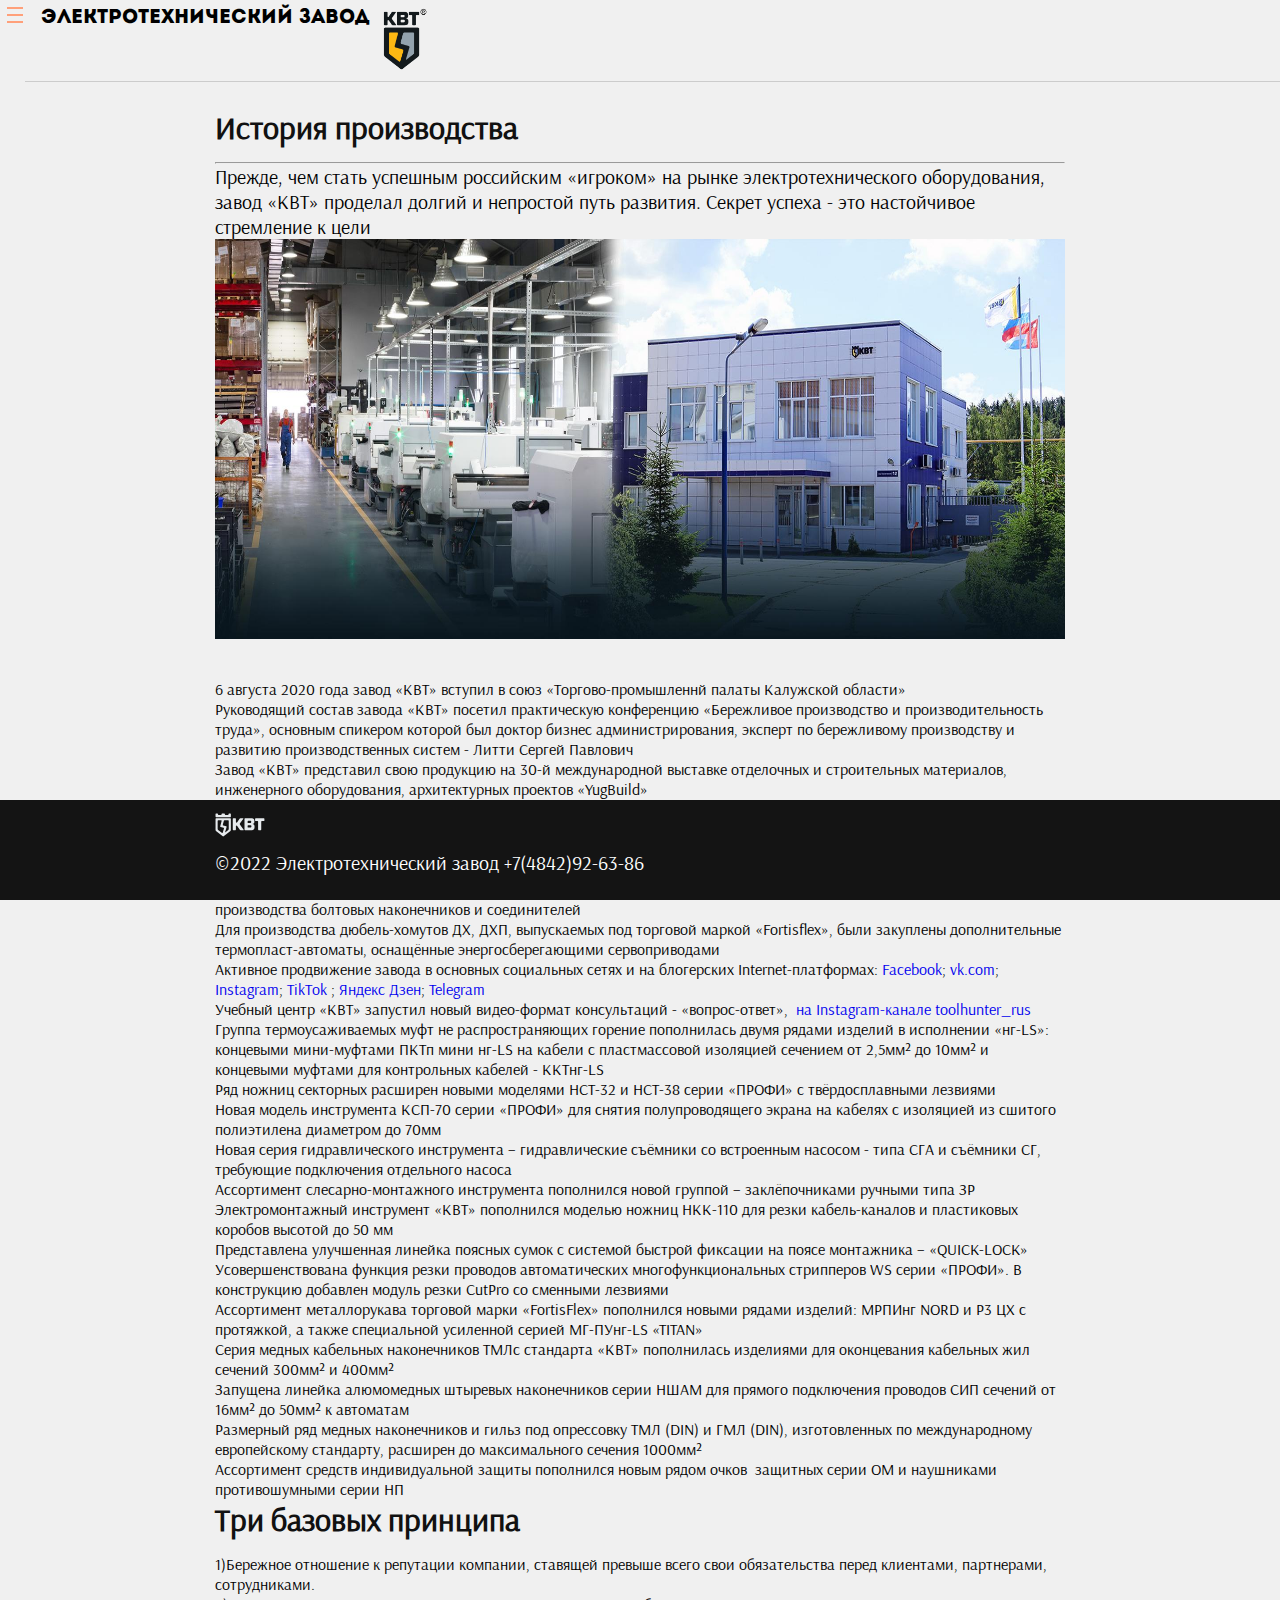
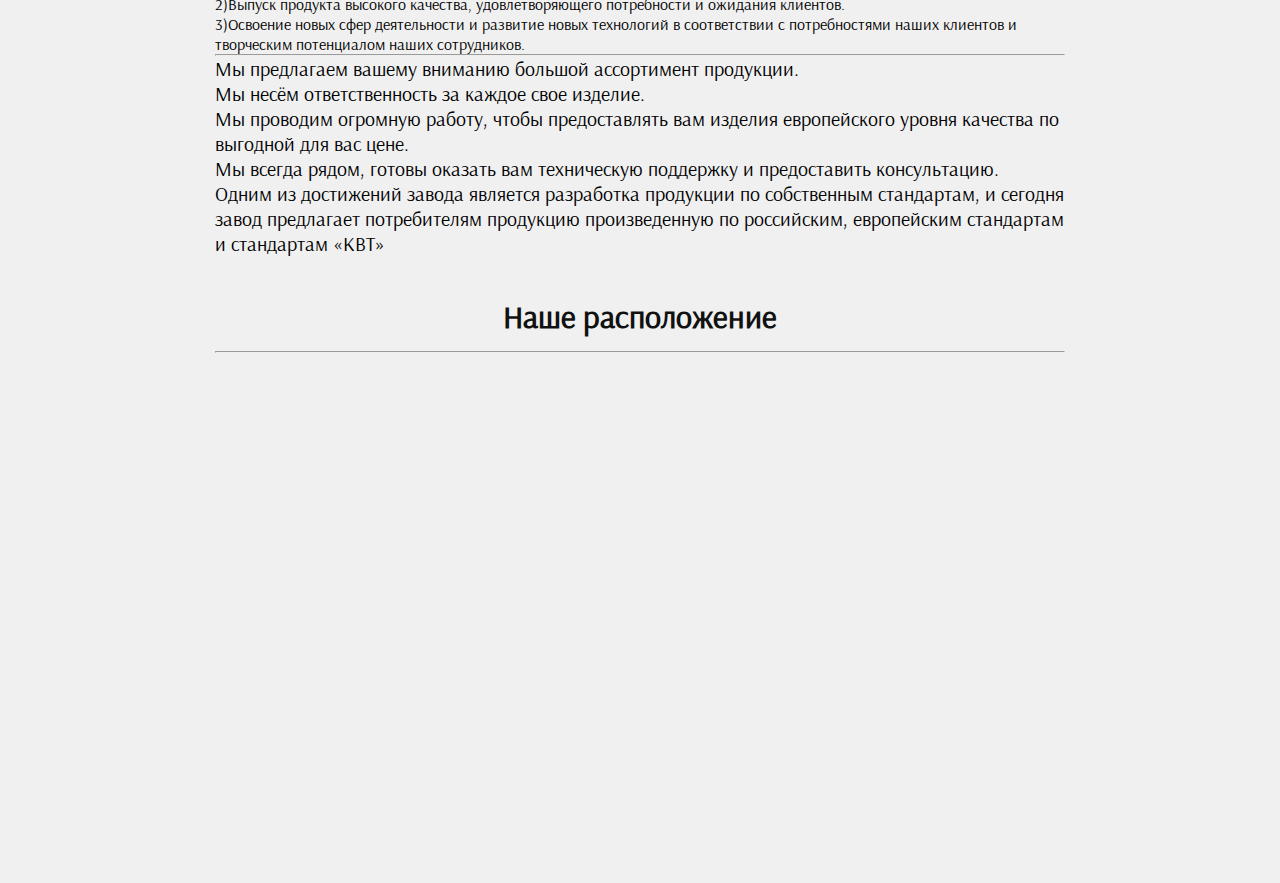
==== Практика4-5/pages/Contacts.html @ c30c7277 "Add files via upload" ====
<head>
	<meta http-equiv="X-UA-Compatible" content="IE=edge">
	<meta name="viewport" content="width=device-width, initial-scale=1.0">
	<title>История</title>
	<link rel="stylesheet" href="../css/css.css">
	<link type="image/x-icon" rel="shortcut icon" href="../img/logo1.ico">
</head>
<body>
	<div class="header">	
                <p>Электротехнический завод</p>
				<a href="../pages/index.html"><img src="../img/logo.png" width="65" height="65"/></a>
                </div>
	 <input type="checkbox" id="hmt" class="hidden-menu-ticker">
    <label class="btn-menu" for="hmt">
<span class="first"></span>
<span class="second"></span>
<span class="third"></span>
</label>
<ul class="hidden-menu">
 <li><a href="index.html">Главная страница</a></li>
    <li><a href="history.html">История предприятия</a></li>
      <li><a href="Photo-video.html">Фото и видео</a></li>
      <li><a href="Contacts.html">Контакты</a></li>
        <li><a href="inf.html">О нас</a></li>
</ul>
        <div class="content">
                <h2>История производства</h2> 
                <hr>
                <p>Прежде, чем стать успешным российским «игроком» на рынке электротехнического оборудования, завод «КВТ» проделал долгий и непростой путь развития. Секрет успеха - это настойчивое стремление к цели
                <img src="../img/prodaction.jpg" width="850" height="400"/>
                <ul class="p">
					<li>6 августа 2020 года завод «КВТ» вступил в союз «Торгово-промышленнй палаты Калужской области»</li>
					<li>Руководящий состав завода «КВТ» посетил практическую конференцию «Бережливое производство и производительность труда», основным спикером которой был доктор бизнес администрирования, эксперт по бережливому производству и развитию производственных систем - Литти Сергей Павлович</li>
					<li>Завод «КВТ» представил свою продукцию на 30-й международной выставке отделочных и строительных материалов, инженерного оборудования, архитектурных проектов «YugBuild»</li>
					<li>В рамках программы автоматизации на заводе запущена в работу высокопроизводительная линия непрерывного вакуумного расширения термоусаживаемых трубок с нагревом заготовок горячим воздухом</li>
					<li>Запущены в эксплуатацию многоместные автоматические установки расширения термоусаживаемых перчаток, что позволило внедрить на участке расширения принцип многостаночного обслуживания</li>
					<li>Парк станочного оборудования завода «КВТ» пополнился фрезерными четырёхосевыми обрабатывающими центрами для производства болтовых наконечников и соединителей</li>
					<li>Для производства дюбель-хомутов ДХ, ДХП, выпускаемых под торговой маркой «Fortisflex», были закуплены дополнительные термопласт-автоматы, оснащённые энергосберегающими сервоприводами</li>
					<li>Активное продвижение завода в основных социальных сетях и на блогерских Internet-платформах: <a href="https://www.facebook.com/kvt.su/">Facebook</a>; <a href="https://vk.com/kvt_electro">vk.com</a>; <a href="https://www.instagram.com/kvt.su/">Instagram</a>; <a href="https://www.tiktok.com/@kvt.su?lang=ru-RU">TikTok </a>; <a href="https://zen.yandex.ru/id/5ffd9ea1e4f5ff539bd3e006">Яндекс Дзен</a>; <a href="https://t.me/kvt_su">Telegram</a></li>
					<li>Учебный центр «КВТ» запустил новый видео-формат консультаций - «вопрос-ответ»,&nbsp; <a href="https://www.instagram.com/toolhunter_rus/">на Instagram-канале toolhunter_rus&nbsp;</a></li>
					<li>Группа термоусаживаемых муфт не распространяющих горение пополнилась двумя рядами изделий в исполнении «нг-LS»: концевыми мини-муфтами ПКТп мини нг-LS на кабели с пластмассовой изоляцией сечением от 2,5мм² до 10мм² и концевыми муфтами для контрольных кабелей - ККТнг-LS</li>
					<li>Ряд ножниц секторных расширен новыми моделями НСТ-32 и НСТ-38 серии «ПРОФИ» с твёрдосплавными лезвиями</li>
					<li>Новая модель инструмента КСП-70 серии «ПРОФИ» для снятия полупроводящего экрана на кабелях с изоляцией из сшитого полиэтилена диаметром до 70мм</li>
					<li>Новая серия гидравлического инструмента – гидравлические съёмники со встроенным насосом - типа СГА и съёмники СГ, требующие подключения отдельного насоса</li>
					<li>Ассортимент слесарно-монтажного инструмента пополнился новой группой – заклёпочниками ручными типа ЗР</li>
					<li>Электромонтажный инструмент «КВТ» пополнился моделью ножниц НКК-110 для резки кабель-каналов и пластиковых коробов высотой до 50 мм</li>
					<li>Представлена улучшенная линейка поясных сумок с системой быстрой фиксации на поясе монтажника – «QUICK-LOCK»</li>
					<li>Усовершенствована функция резки проводов автоматических многофункциональных стрипперов WS серии «ПРОФИ». В конструкцию добавлен модуль резки СutPro со сменными лезвиями</li>
					<li>Ассортимент металлорукава торговой марки «FortisFlex» пополнился новыми рядами изделий: МРПИнг NORD и Р3 ЦХ с протяжкой, а также специальной усиленной серией МГ-ПУнг-LS «TITAN»</li>
					<li>Серия медных кабельных наконечников ТМЛс стандарта «КВТ» пополнилась изделиями для оконцевания кабельных жил сечений 300мм² и 400мм²</li>
					<li>Запущена линейка алюмомедных штыревых наконечников серии НШАМ для прямого подключения проводов СИП сечений от 16мм² до 50мм² к автоматам</li>
					<li>Размерный ряд медных наконечников и гильз под опрессовку ТМЛ (DIN) и ГМЛ (DIN), изготовленных по международному европейскому стандарту, расширен до максимального сечения 1000мм²</li>
					<li>Ассортимент средств индивидуальной защиты пополнился новым рядом очков&nbsp; защитных серии ОМ и наушниками противошумными серии НП</li>
					</ul>
                <h2>Три базовых принципа</h2>
				<ul>
<li>1)Бережное отношение к репутации компании, ставящей превыше всего свои обязательства перед клиентами, партнерами, сотрудниками.</li>
<li>2)Выпуск продукта высокого качества, удовлетворяющего потребности и ожидания клиентов.</li>
<li>3)Освоение новых сфер деятельности и развитие новых технологий в соответствии с потребностями наших клиентов и творческим потенциалом наших сотрудников.</li>
</ul>
                <hr>
                <p>Мы предлагаем вашему вниманию большой ассортимент продукции.</br>
                        Мы несём ответственность за каждое свое изделие.</br>
                        Мы проводим огромную работу, чтобы предоставлять вам изделия европейского уровня качества по выгодной для вас цене.</br>
                        Мы всегда рядом, готовы оказать вам техническую поддержку и предоставить консультацию.</br>
                        Одним из достижений завода является разработка продукции по собственным стандартам, и сегодня завод предлагает потребителям продукцию произведенную по российским, европейским стандартам и стандартам «КВТ»</p>
                        <center><h2>Наше расположение</h2></center> 
<hr>                
<iframe src="https://yandex.ru/map-widget/v1/?um=constructor%3A0b6fc6575cf6720e4ea9ee7a46d225d6eb70cebe664f619e77d1f1166318fa01&amp;source=constructor" width="850" height="380" frameborder="0"></iframe>
                </div>
        <footer class="fixed_footer">
                <div class="content">
                        <img src="../img/footer.svg" width="50" height="50">
                  <p class="tex">©2022 Электротехнический завод   +7(4842)92-63-86</p>
                </div>
              </footer>
</body>
</html>
---- Практика4-5/css/css.css ----
*{
    list-style: none;
    text-decoration: none;
    margin: 0;
    padding: 0;
    box-sizing: border-box;
}
body {
margin: 0;
padding: 0;
font-family: Arial;
font-size: 12pt;
background: #f0f0f0;
}
@font-face {
    font-family: Intro;
    src: url(../fonts/Intro.otf);
}
@font-face {
    font-family:Arsenal;
    src: url(../fonts/arsenal-regular.woff2);
}
@media (max-width:850px){

}
.logo{
    width: 1200px; /* Ширина */
    padding: 10px; /* Внутренний отступ */
    margin: 0 auto; /* Выравнивание по центру */
    font-family: Intro; /* Шрифт */
}
/*Блок для входа зарегистрированных пользователей на сайт*/
.button{
     background-color: #4CAF50; /* Green */
    border: none;
    color: white;
    padding: 5px 10px;
    text-align: center;
    text-decoration: none;
    display: inline-block;
    font-size: 16px;
    margin: 4px 2px;
    cursor: pointer;
    -webkit-transition-duration: 0.4s; /* Safari */
    transition-duration: 0.4s;
}
.button1 {
    box-shadow: 0 12px 16px 0 rgba(0,0,0,0.24), 0 17px 50px 0 rgba(0,0,0,0.19);
}
/* Шапка */
.header{
    font-family: Intro;
    border-bottom: 1px solid #ccc;
    padding: .5em 1em;
    display: flex;
    margin: 0 0 25px 25px;
    position: static;
}
/* Левое меню */
.menu{
    height: 150px; /* Высота */
    width: 200px; /* Ширина */
    margin-bottom: 10px; /* Отступ снизу */
    float: left; /* Левое обтекание */
    margin: 0 0 25px 25px;
    position: static;
}
/* Правое меню */
.menu1{
    height: 80px; /* Высота */
    width: 200px; /* Ширина */
    margin-bottom: 10px; /* Отступ снизу */
    float: right; /*  */
    margin: 0 0 25px 25px;
    position: static;
}
.menuvvod{
    background-color: #fafafa;
  border:0;
  box-shadow:0 0 4px rgba(0,0,0,0.3);
  transition: .3s box-shadow;
  position: static;
}
.input{
    display:block;
  width:100%;
  margin:10px 0;
  padding:10px;
   position: static;
}

/* Погода */
div.widget
{
  position: relative;
  width: 165px;
  height: 159px;
  background-color: #fcfdfd;
  border-radius: 9px;
  padding: 25px;
  padding-right: 30px;
  margin-bottom: 40px;
  box-shadow: 0px 31px 35px -26px #080c21;
}


div.date
{
  font-size: 14px;
  font-weight: bold;
  color: rgba(0,0,0,0.5);
}

div.novosti
{
  font-size: 10px;
  font-family: Arsenal;
  color: rgba(0,0,0,10);
position: static;
}

div.temp
{
  font-size: 81px;
  color: rgba(0,0,0,0.9);
  font-weight: 100;
}

div.panel
{
  display: inline-block;
}
/* Контент */
.content{
    width: 850px; 
  margin: auto;
  margin-bottom: 150px;
  font-family: Arsenal;
     position: static;

}
/* Подвал */
h1{
  color: #111;
  font-size: 3em;
  font-weight: 900;
  padding: 0 0 20px 0;
}
h2{
  color: #111;
  font-size: 2em;
  font-weight: 900;
  padding: 0 0 15px 0;
}
p{
    font-size: 1.25em;
    padding: 0 0 40px 0;
  }
li{
    font-size: 1em;
  }
.fixed_footer{
    width: 100%;
    height: 100px;
    background: #141414;
    position: fixed; left: 0; bottom: 0;
  }
/*стиль меню*/
.hidden-menu {
display: block;
position: fixed;
list-style:none;
padding: 10px;
margin: 0;
box-sizing: border-box;
width: 200px;
background-color: #2b343c;
height: 100%;
top: 0;
left: -200px;
transition: left .2s;
z-index: 2;
}
.hidden-menu li a {text-decoration: none; color:#FFFFFF;}/*Цвет фона*/
.hidden-menu li a:hover {color:#DC143C;}/*Цвет при наведении*/
/*скрытие инпут чекбокса*/
.hidden-menu-ticker {
display: none;
}
.tex{
        color: white;
}
/**/
.btn-menu {
color: #fff;
padding: 2px;
position: fixed;
top: 5px;
left: 5px;
cursor: pointer;
z-index: 3;
width: 20px;
}
/*Три полоски на которые мы нажимаем*/
.btn-menu span {
display: block;
height: 2px;
background-color: #FFa07A;
margin: 5px 0 0;
position: relative;
}

/*Фон*/
.hidden-menu-ticker:checked ~ .btn-menu {
left: 160px;
background-color: #2b343c;
}
/*Нажатие*/
.hidden-menu-ticker:checked ~ .hidden-menu {
left: 0;
}
/*стиль заголовка*/
header {
background-color: #fff;
color: #2487ca;
text-align: center;
padding: 5px;
}
h1 {
margin: 0;
padding: 0;
font-size: 17px;
font-weight: normal;
}
.btn-menu span.first {
    margin-top: 0;
    }
table{
  border: n
}
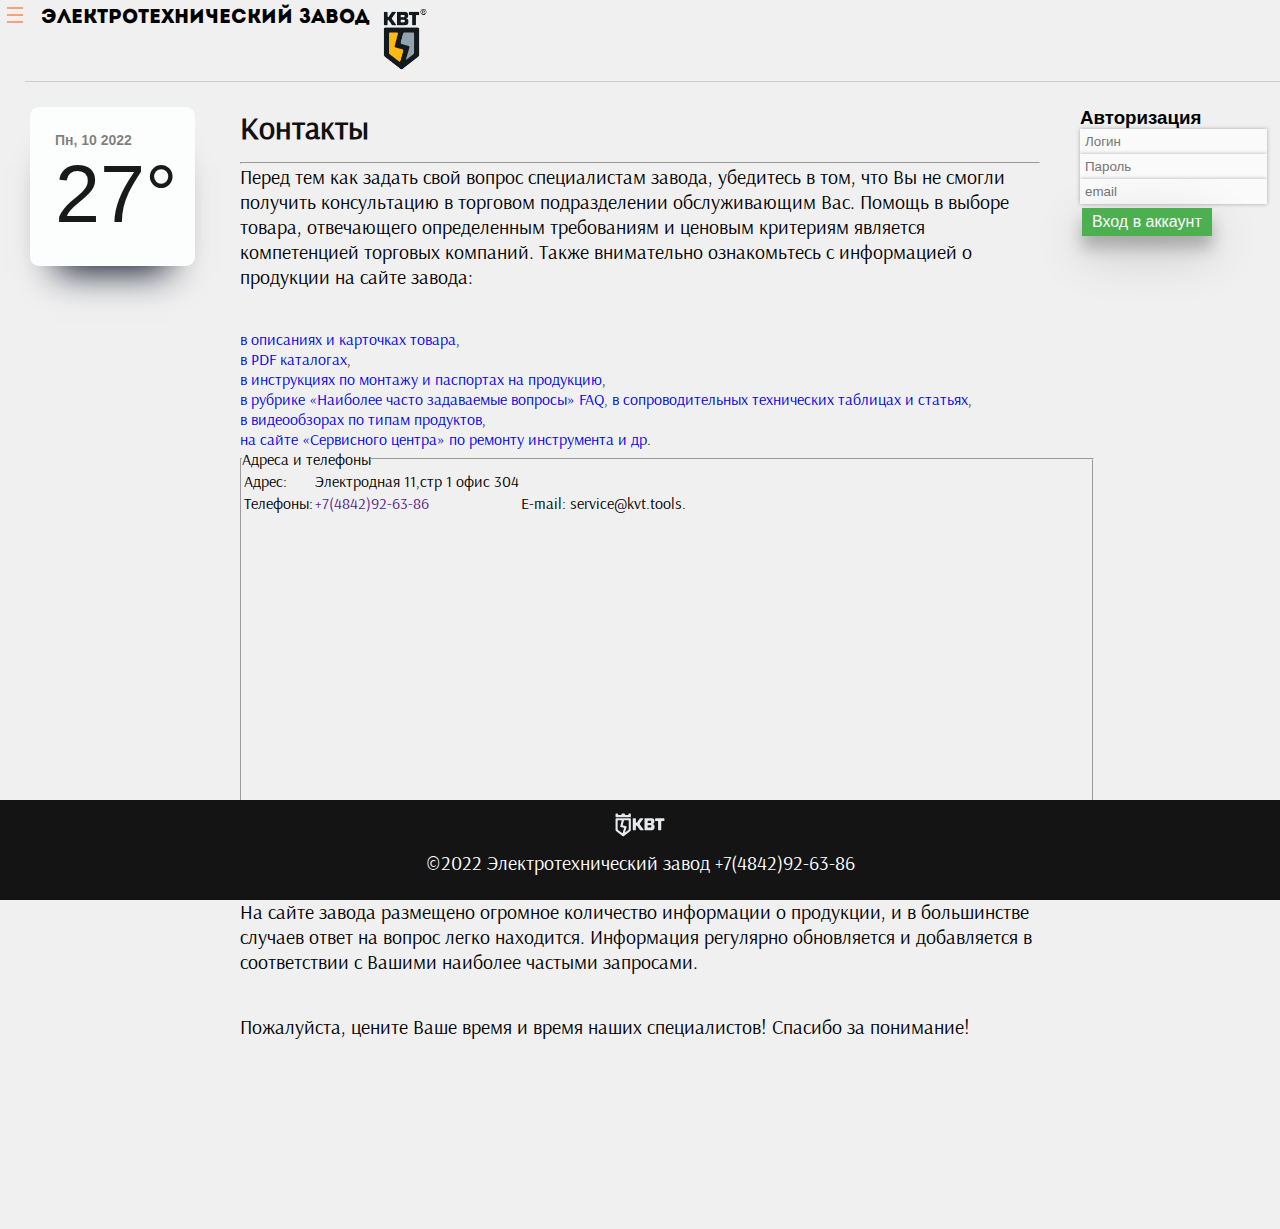
==== commit 2b0bf9ac: "Add files via upload" ====
--- a/Практика4-5/pages/Contacts.html
+++ b/Практика4-5/pages/Contacts.html
@@ -1,7 +1,7 @@
 <head>
 	<meta http-equiv="X-UA-Compatible" content="IE=edge">
 	<meta name="viewport" content="width=device-width, initial-scale=1.0">
-	<title>История</title>
+	<title>Контакты</title>
 	<link rel="stylesheet" href="../css/css.css">
 	<link type="image/x-icon" rel="shortcut icon" href="../img/logo1.ico">
 </head>
@@ -23,51 +23,80 @@
       <li><a href="Contacts.html">Контакты</a></li>
         <li><a href="inf.html">О нас</a></li>
 </ul>
+<div class="left">
+	<div class="widget">
+	
+		<div class="left-panel panel">
+			<div class="date">
+				Пн, 10 2022
+			</div>
+			<div class="temp">
+			   27&deg;
+			</div>
+		</div>
+		<div class="right-panel panel">
+		</div>
+	</div>
+</div>
+<div class="menu1">
+	<div>
+		<form  class="container-1">
+			<h3>Авторизация</h3>
+			<div>
+				<input class="menuvvod" placeholder="Логин">
+			</div>
+			<div>
+				<input class="menuvvod" placeholder="Пароль">
+			</div>
+			<div>
+				<input class="menuvvod" placeholder="email">
+			</div>
+			<div>
+				<button class="button button1"  type="submit">Вход в аккаунт</button>
+			</div>
+		</form>
+	</div>
+</div>
         <div class="content">
-                <h2>История производства</h2> 
+                <h2>Контакты</h2> 
                 <hr>
-                <p>Прежде, чем стать успешным российским «игроком» на рынке электротехнического оборудования, завод «КВТ» проделал долгий и непростой путь развития. Секрет успеха - это настойчивое стремление к цели
-                <img src="../img/prodaction.jpg" width="850" height="400"/>
-                <ul class="p">
-					<li>6 августа 2020 года завод «КВТ» вступил в союз «Торгово-промышленнй палаты Калужской области»</li>
-					<li>Руководящий состав завода «КВТ» посетил практическую конференцию «Бережливое производство и производительность труда», основным спикером которой был доктор бизнес администрирования, эксперт по бережливому производству и развитию производственных систем - Литти Сергей Павлович</li>
-					<li>Завод «КВТ» представил свою продукцию на 30-й международной выставке отделочных и строительных материалов, инженерного оборудования, архитектурных проектов «YugBuild»</li>
-					<li>В рамках программы автоматизации на заводе запущена в работу высокопроизводительная линия непрерывного вакуумного расширения термоусаживаемых трубок с нагревом заготовок горячим воздухом</li>
-					<li>Запущены в эксплуатацию многоместные автоматические установки расширения термоусаживаемых перчаток, что позволило внедрить на участке расширения принцип многостаночного обслуживания</li>
-					<li>Парк станочного оборудования завода «КВТ» пополнился фрезерными четырёхосевыми обрабатывающими центрами для производства болтовых наконечников и соединителей</li>
-					<li>Для производства дюбель-хомутов ДХ, ДХП, выпускаемых под торговой маркой «Fortisflex», были закуплены дополнительные термопласт-автоматы, оснащённые энергосберегающими сервоприводами</li>
-					<li>Активное продвижение завода в основных социальных сетях и на блогерских Internet-платформах: <a href="https://www.facebook.com/kvt.su/">Facebook</a>; <a href="https://vk.com/kvt_electro">vk.com</a>; <a href="https://www.instagram.com/kvt.su/">Instagram</a>; <a href="https://www.tiktok.com/@kvt.su?lang=ru-RU">TikTok </a>; <a href="https://zen.yandex.ru/id/5ffd9ea1e4f5ff539bd3e006">Яндекс Дзен</a>; <a href="https://t.me/kvt_su">Telegram</a></li>
-					<li>Учебный центр «КВТ» запустил новый видео-формат консультаций - «вопрос-ответ»,&nbsp; <a href="https://www.instagram.com/toolhunter_rus/">на Instagram-канале toolhunter_rus&nbsp;</a></li>
-					<li>Группа термоусаживаемых муфт не распространяющих горение пополнилась двумя рядами изделий в исполнении «нг-LS»: концевыми мини-муфтами ПКТп мини нг-LS на кабели с пластмассовой изоляцией сечением от 2,5мм² до 10мм² и концевыми муфтами для контрольных кабелей - ККТнг-LS</li>
-					<li>Ряд ножниц секторных расширен новыми моделями НСТ-32 и НСТ-38 серии «ПРОФИ» с твёрдосплавными лезвиями</li>
-					<li>Новая модель инструмента КСП-70 серии «ПРОФИ» для снятия полупроводящего экрана на кабелях с изоляцией из сшитого полиэтилена диаметром до 70мм</li>
-					<li>Новая серия гидравлического инструмента – гидравлические съёмники со встроенным насосом - типа СГА и съёмники СГ, требующие подключения отдельного насоса</li>
-					<li>Ассортимент слесарно-монтажного инструмента пополнился новой группой – заклёпочниками ручными типа ЗР</li>
-					<li>Электромонтажный инструмент «КВТ» пополнился моделью ножниц НКК-110 для резки кабель-каналов и пластиковых коробов высотой до 50 мм</li>
-					<li>Представлена улучшенная линейка поясных сумок с системой быстрой фиксации на поясе монтажника – «QUICK-LOCK»</li>
-					<li>Усовершенствована функция резки проводов автоматических многофункциональных стрипперов WS серии «ПРОФИ». В конструкцию добавлен модуль резки СutPro со сменными лезвиями</li>
-					<li>Ассортимент металлорукава торговой марки «FortisFlex» пополнился новыми рядами изделий: МРПИнг NORD и Р3 ЦХ с протяжкой, а также специальной усиленной серией МГ-ПУнг-LS «TITAN»</li>
-					<li>Серия медных кабельных наконечников ТМЛс стандарта «КВТ» пополнилась изделиями для оконцевания кабельных жил сечений 300мм² и 400мм²</li>
-					<li>Запущена линейка алюмомедных штыревых наконечников серии НШАМ для прямого подключения проводов СИП сечений от 16мм² до 50мм² к автоматам</li>
-					<li>Размерный ряд медных наконечников и гильз под опрессовку ТМЛ (DIN) и ГМЛ (DIN), изготовленных по международному европейскому стандарту, расширен до максимального сечения 1000мм²</li>
-					<li>Ассортимент средств индивидуальной защиты пополнился новым рядом очков&nbsp; защитных серии ОМ и наушниками противошумными серии НП</li>
+                <p>Перед тем как задать свой вопрос специалистам завода, убедитесь  в том, что Вы не смогли получить консультацию в торговом подразделении обслуживающим Вас. Помощь в выборе товара, отвечающего определенным требованиям и ценовым критериям является компетенцией торговых компаний.
+					Также внимательно ознакомьтесь с информацией о продукции на сайте завода: </p>
+					<ul>
+						<li><a href="/prod/">в описаниях и карточках товара</a>,&nbsp;</li>
+						<li><a href="/pdf-catalogues/">в PDF каталогах</a>,&nbsp;&nbsp;</li>
+						<li><a href="/technical-support/docs/">в инструкциях по монтажу и паспортах на продукцию</a>,&nbsp;&nbsp;</li>
+						<li><a href="/kvt_uc/training_materials/articles/">в рубрике «Наиболее часто задаваемые вопросы» FAQ, в сопроводительных технических таблицах и статьях</a>, &nbsp;</li>
+						<li><a href="/kvt_uc/training_materials/our-video/">в видеообзорах по типам продуктов</a>,&nbsp;</li>
+						<li><a href="http://kvt-service.tools/service/">на сайте «Сервисного центра» по ремонту инструмента и др</a>.&nbsp;</li>
 					</ul>
-                <h2>Три базовых принципа</h2>
-				<ul>
-<li>1)Бережное отношение к репутации компании, ставящей превыше всего свои обязательства перед клиентами, партнерами, сотрудниками.</li>
-<li>2)Выпуск продукта высокого качества, удовлетворяющего потребности и ожидания клиентов.</li>
-<li>3)Освоение новых сфер деятельности и развитие новых технологий в соответствии с потребностями наших клиентов и творческим потенциалом наших сотрудников.</li>
-</ul>
-                <hr>
-                <p>Мы предлагаем вашему вниманию большой ассортимент продукции.</br>
-                        Мы несём ответственность за каждое свое изделие.</br>
-                        Мы проводим огромную работу, чтобы предоставлять вам изделия европейского уровня качества по выгодной для вас цене.</br>
-                        Мы всегда рядом, готовы оказать вам техническую поддержку и предоставить консультацию.</br>
-                        Одним из достижений завода является разработка продукции по собственным стандартам, и сегодня завод предлагает потребителям продукцию произведенную по российским, европейским стандартам и стандартам «КВТ»</p>
-                        <center><h2>Наше расположение</h2></center> 
-<hr>                
-<iframe src="https://yandex.ru/map-widget/v1/?um=constructor%3A0b6fc6575cf6720e4ea9ee7a46d225d6eb70cebe664f619e77d1f1166318fa01&amp;source=constructor" width="850" height="380" frameborder="0"></iframe>
-                </div>
+					<fieldset>
+    <legend>Адреса и телефоны</legend>
+ <table>
+ <tr>
+ <td>Адрес:</td>
+ <td>Электродная 11,cтр 1 офис 304</td>
+ </tr>
+ <tr>
+  <td>Телефоны:</td>
+ <td><a href="" background="gray">+7(4842)92-63-86</td></a>
+ <td>E-mail:
+service@kvt.tools.
+</td>
+ </tr>
+ <tr>
+ <td></td>
+ </tr>
+ </table>
+    <div class="razmer">
+ <form align="center">
+	<iframe src="https://yandex.ru/map-widget/v1/?um=constructor%3A0b6fc6575cf6720e4ea9ee7a46d225d6eb70cebe664f619e77d1f1166318fa01&amp;source=constructor" width="850" height="380" frameborder="0"></iframe>
+  </form>
+</fieldset>
+				<p>На сайте завода размещено огромное количество информации о продукции, и в большинстве случаев ответ на вопрос легко находится. Информация регулярно обновляется и добавляется в соответствии с Вашими наиболее частыми запросами.</p>
+			<p>Пожалуйста, цените Ваше время и время наших специалистов! Спасибо за понимание!</p>	
+			</div>
+			<center>
         <footer class="fixed_footer">
                 <div class="content">
                         <img src="../img/footer.svg" width="50" height="50">
--- a/Практика4-5/css/css.css
+++ b/Практика4-5/css/css.css
@@ -57,22 +57,27 @@
     position: static;
 }
 /* Левое меню */
-.menu{
-    height: 150px; /* Высота */
+.left { height: 150px; /* Высота */
+    width: 200px; /* Ширина */
+    margin-bottom: 20px; /* Отступ снизу */
+    float: left; /* Левое обтекание */
+    margin: 0 0 30px 30px;
+    display: flex;}
+.clear { height: 150px; /* Высота */
     width: 200px; /* Ширина */
     margin-bottom: 10px; /* Отступ снизу */
     float: left; /* Левое обтекание */
-    margin: 0 0 25px 25px;
-    position: static;
-}
+    margin: 0 0 30px 30px;
+    display: flex;
+    clear: both;}
 /* Правое меню */
 .menu1{
-    height: 80px; /* Высота */
+   height: 150px; /* Высота */
     width: 200px; /* Ширина */
     margin-bottom: 10px; /* Отступ снизу */
-    float: right; /*  */
+    float: right; /*  обтекание */
     margin: 0 0 25px 25px;
-    position: static;
+    display: flex;
 }
 .menuvvod{
     background-color: #fafafa;
@@ -80,6 +85,7 @@
   box-shadow:0 0 4px rgba(0,0,0,0.3);
   transition: .3s box-shadow;
   position: static;
+  padding: 5px;
 }
 .input{
     display:block;
@@ -98,8 +104,6 @@
   background-color: #fcfdfd;
   border-radius: 9px;
   padding: 25px;
-  padding-right: 30px;
-  margin-bottom: 40px;
   box-shadow: 0px 31px 35px -26px #080c21;
 }
 
@@ -110,14 +114,18 @@
   font-weight: bold;
   color: rgba(0,0,0,0.5);
 }
-
-div.novosti
-{
-  font-size: 10px;
-  font-family: Arsenal;
-  color: rgba(0,0,0,10);
-position: static;
-}
+  .news {
+    position: relative;
+    padding-left: 90px;
+    width: 165px;
+    height: 259px;
+    background-color: #fcfdfd;
+    border-radius: 9px;
+    padding: 25px;
+    padding-right: 30px;
+    margin-bottom: 40px;
+    box-shadow: 0px 31px 35px -26px #080c21;
+  }
 
 div.temp
 {
@@ -132,12 +140,11 @@
 }
 /* Контент */
 .content{
-    width: 850px; 
+    width: 800px; 
   margin: auto;
   margin-bottom: 150px;
   font-family: Arsenal;
      position: static;
-
 }
 /* Подвал */
 h1{
@@ -237,4 +244,37 @@
     }
 table{
   border: n
-}+}
+.product-wrap {
+  margin-top: 1rem;
+  margin-bottom: 1rem;
+}
+.product {
+  position: relative;
+  overflow: hidden;
+  padding: 0.8rem;
+  width: 300;
+  height: 400;
+  box-shadow: rgb(79 83 86 / 30%) 0px 1px 2px 0px, rgb(60 64 67 / 15%) 0px 2px 6px 2px;
+  font-size: 1.4rem;
+  color: #999;
+  position: relative;
+  transition: 0.3s;
+}
+.product-image-gap {
+  padding: 0.5rem;
+  border: 1px solid #e1e1e1;
+  background-color: #fff;
+}
+.row {
+  display: flex;
+  flex-wrap: wrap;
+  margin-left: -10px;
+  margin-right: -10px;
+}
+.scale {
+  transition: 1s; /* Время эффекта */
+ }
+ .scale:hover {
+  transform: scale(1.2); /* Увеличиваем масштаб */
+ }